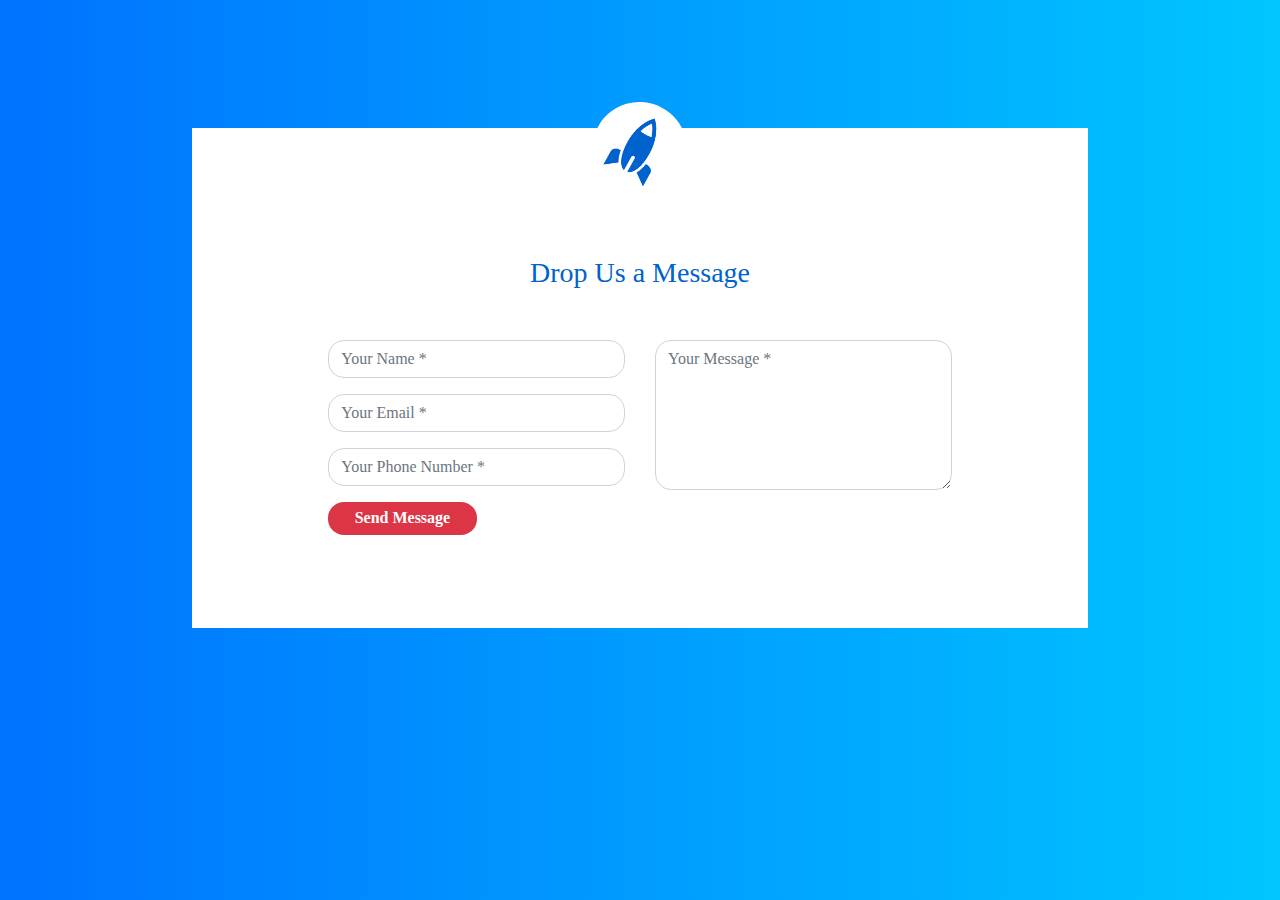
==== web0/index.html @ 5a49b770 "Correcio del primer commit" ====
<!DOCTYPE html PUBLIC "-//W3C//DTD XHTML 1.0 Strict//EN" "http://www.w3.org/TR/xhtml1/DTD/xhtml1-strict.dtd">
<html xmlns="http://www.w3.org/1999/xhtml" class="js" lang="es"><head>
<meta http-equiv="Content-Type" content="text/html; charset=windows-1252">
<meta name="description" content="Exercici M5UF2">
<meta name="viewport" content="width=device-width, initial-scale=1.0">
		
<head>					
<title>Primer Web M5UF2</title>
<link rel="shortcut icon" href="favicon.ico" type="image/x-icon">
<link href="bootstrap.min.css" rel="stylesheet" id="bootstrap-css">
<script src="bootstrap.min.js"></script>
<script src="jquery.min.js"></script>
<link rel="stylesheet" href="estils.css">
</head>

<body>

<div class="container contact-form">
            <div class="contact-image">
                <img src="rocket_contact.png" alt="rocket_contact"/>
            </div>
            <form method="post">
                <h3>Drop Us a Message</h3>
               <div class="row">
                    <div class="col-md-6">
                        <div class="form-group">
                            <input type="text" name="txtName" class="form-control" placeholder="Your Name *" value="" />
                        </div>
                        <div class="form-group">
                            <input type="text" name="txtEmail" class="form-control" placeholder="Your Email *" value="" />
                        </div>
                        <div class="form-group">
                            <input type="text" name="txtPhone" class="form-control" placeholder="Your Phone Number *" value="" />
                        </div>
                        <div class="form-group">
                            <input type="submit" name="btnSubmit" class="btnContact" value="Send Message" />
                        </div>
                    </div>
                    <div class="col-md-6">
                        <div class="form-group">
                            <textarea name="txtMsg" class="form-control" placeholder="Your Message *" style="width: 100%; height: 150px;"></textarea>
                        </div>
                    </div>
                </div>
            </form>
</div>	
	</body></html>
---- web0/estils.css ----
body{
    background: -webkit-linear-gradient(left, #0072ff, #00c6ff);
	font-family: Verdana;
}
.contact-form{
    background: #fff;
    margin-top: 10%;
    margin-bottom: 5%;
    width: 70%;
}
.contact-form .form-control{
    border-radius:1rem;
}
.contact-image{
    text-align: center;
}
.contact-image img{
    border-radius: 6rem;
    width: 11%;
    margin-top: -3%;
    transform: rotate(29deg);
}
.contact-form form{
    padding: 14%;
}
.contact-form form .row{
    margin-bottom: -7%;
}
.contact-form h3{
    margin-bottom: 8%;
    margin-top: -10%;
    text-align: center;
    color: #0062cc;
}
.contact-form .btnContact {
    width: 50%;
    border: none;
    border-radius: 1rem;
    padding: 1.5%;
    background: #dc3545;
    font-weight: 600;
    color: #fff;
    cursor: pointer;
}
.btnContactSubmit
{
    width: 50%;
    border-radius: 1rem;
    padding: 1.5%;
    color: #fff;
    background-color: #0062cc;
    border: none;
    cursor: pointer;
}
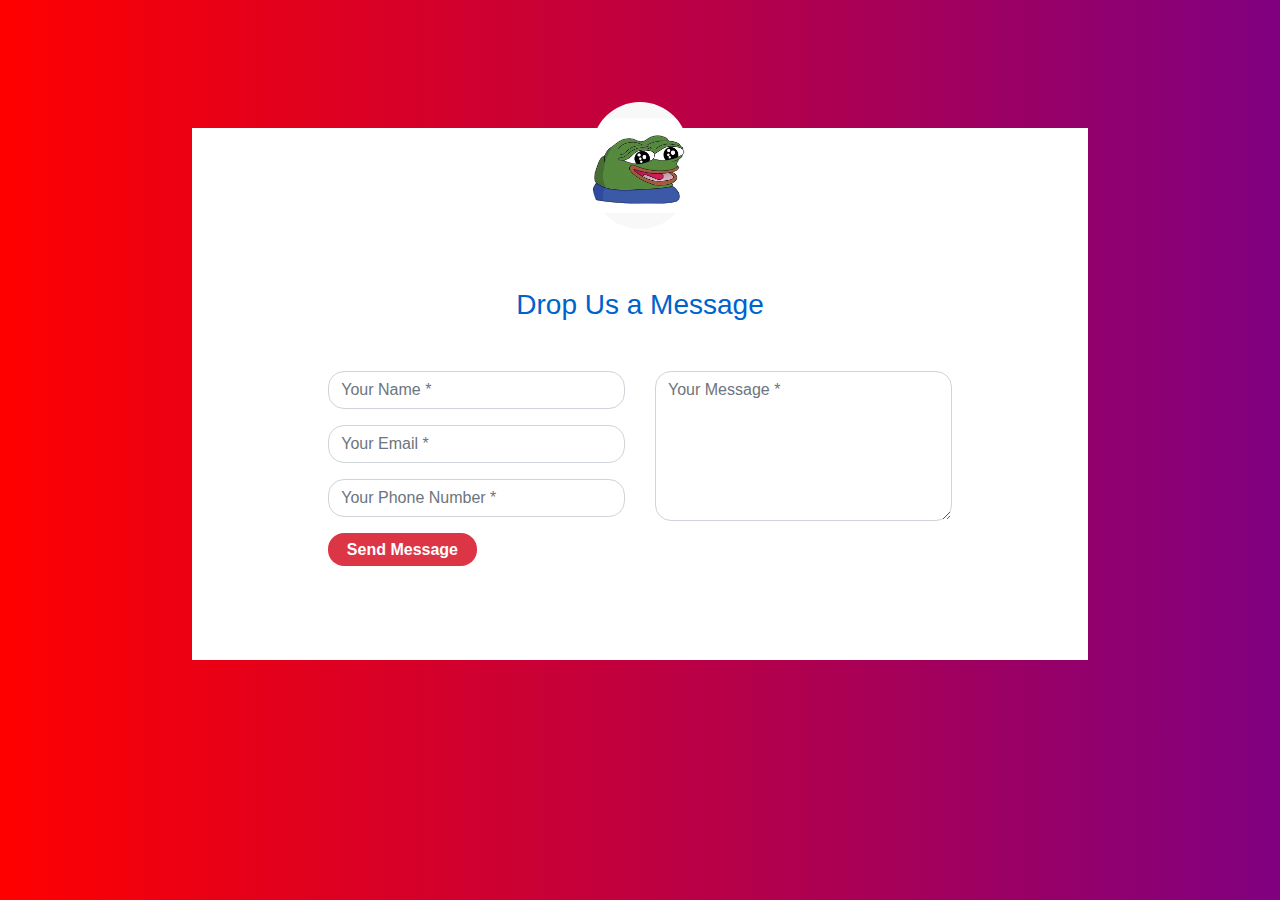
==== commit 66439ac9: "Canvis a la web" ====
--- a/web0/index.html
+++ b/web0/index.html
@@ -1,27 +1,25 @@
 <!DOCTYPE html PUBLIC "-//W3C//DTD XHTML 1.0 Strict//EN" "http://www.w3.org/TR/xhtml1/DTD/xhtml1-strict.dtd">
-<html xmlns="http://www.w3.org/1999/xhtml" class="js" lang="es"><head>
-<meta http-equiv="Content-Type" content="text/html; charset=windows-1252">
-<meta name="description" content="Exercici M5UF2">
-<meta name="viewport" content="width=device-width, initial-scale=1.0">
-		
-<head>					
-<title>Primer Web M5UF2</title>
-<link rel="shortcut icon" href="favicon.ico" type="image/x-icon">
-<link href="bootstrap.min.css" rel="stylesheet" id="bootstrap-css">
-<script src="bootstrap.min.js"></script>
-<script src="jquery.min.js"></script>
-<link rel="stylesheet" href="estils.css">
-</head>
-
-<body>
-
-<div class="container contact-form">
+<html xmlns="http://www.w3.org/1999/xhtml" class="js" lang="es">
+    <meta http-equiv="Content-Type" content="text/html; charset=windows-1252">
+    <meta name="description" content="Exercici M5UF2">
+    <meta name="viewport" content="width=device-width, initial-scale=1.0">
+            
+    <head>					
+        <title>Primer Web M5UF2</title>
+        <link rel="shortcut icon" href="favicon.ico" type="image/x-icon">
+        <link href="bootstrap.min.css" rel="stylesheet" id="bootstrap-css">
+        <script src="bootstrap.min.js"></script>
+        <script src="jquery.min.js"></script>
+        <link rel="stylesheet" href="estils.css">
+    </head>
+    <body>
+        <div class="container contact-form">
             <div class="contact-image">
-                <img src="rocket_contact.png" alt="rocket_contact"/>
+                <img src="img/peepohappy.jpg" alt="peepo"/>
             </div>
             <form method="post">
                 <h3>Drop Us a Message</h3>
-               <div class="row">
+            <div class="row">
                     <div class="col-md-6">
                         <div class="form-group">
                             <input type="text" name="txtName" class="form-control" placeholder="Your Name *" value="" />
@@ -43,5 +41,6 @@
                     </div>
                 </div>
             </form>
-</div>	
-	</body></html>+        </div>	
+    </body>
+</html>--- a/web0/estils.css
+++ b/web0/estils.css
@@ -1,6 +1,6 @@
 body{
-    background: -webkit-linear-gradient(left, #0072ff, #00c6ff);
-	font-family: Verdana;
+    background: -webkit-linear-gradient(left, red, purple);
+	font-family: Arial, Helvetica, sans-serif;
 }
 .contact-form{
     background: #fff;
@@ -18,7 +18,7 @@
     border-radius: 6rem;
     width: 11%;
     margin-top: -3%;
-    transform: rotate(29deg);
+    /*transform: rotate(29deg);*/
 }
 .contact-form form{
     padding: 14%;
